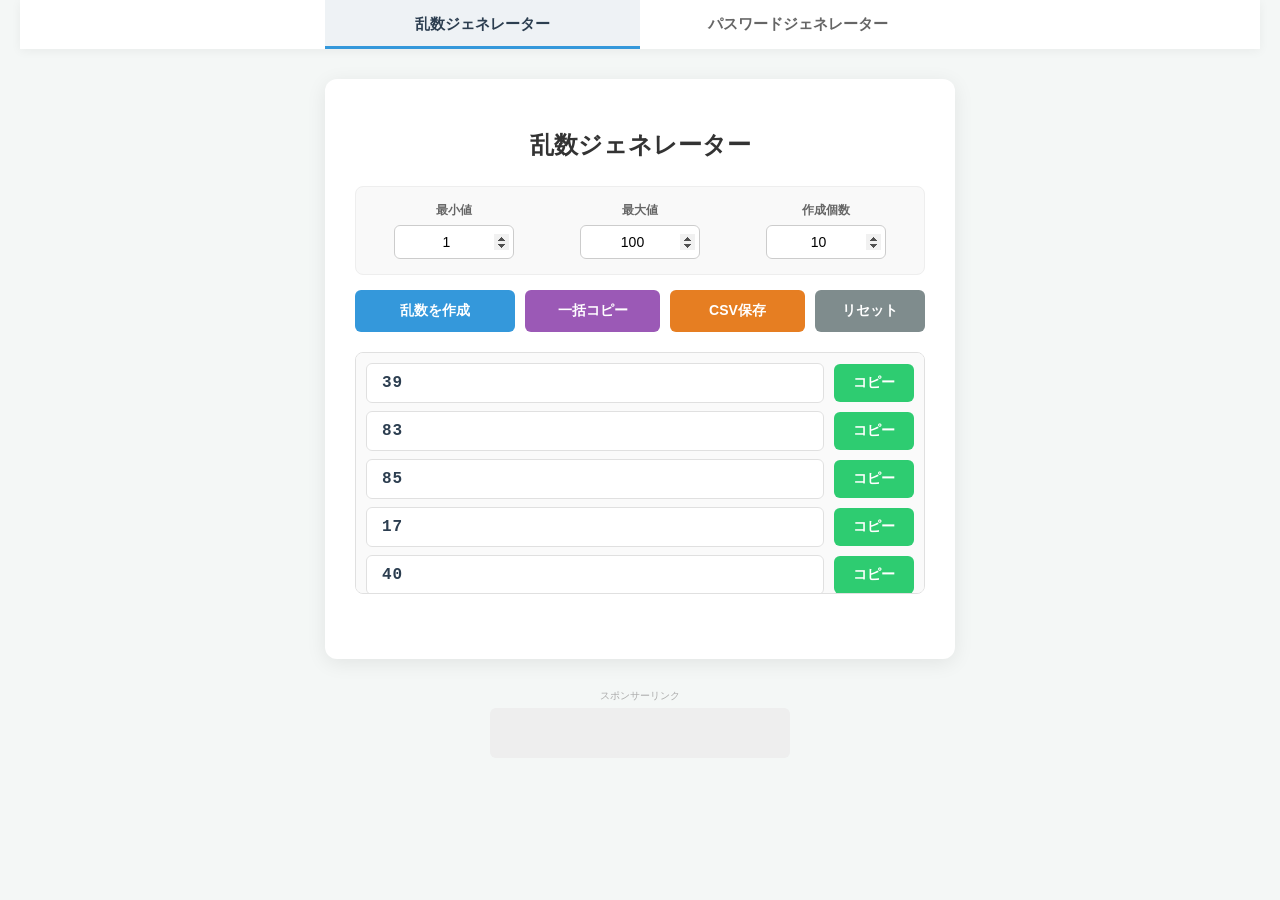
==== index.html @ 8f7b8381 "Update index.html" ====
<!DOCTYPE html>
<html lang="ja">
<head>
    <meta charset="UTF-8">
    <meta name="viewport" content="width=device-width, initial-scale=1.0">
    <title>乱数ジェネレーター</title>
    <link rel="stylesheet" href="style.css">
</head>
<body>

<header class="global-header" id="header-placeholder"></header>

<div class="container">
    <h2>乱数ジェネレーター</h2>
    
    <div class="settings-group">
        <div class="input-group">
            <label for="min-num">最小値</label>
            <input type="number" id="min-num" value="1" onchange="saveSettings()">
        </div>
        <div class="input-group">
            <label for="max-num">最大値</label>
            <input type="number" id="max-num" value="100" onchange="saveSettings()">
        </div>
        <div class="input-group">
            <label for="count">作成個数</label>
            <input type="number" id="count" value="10" min="1" max="10000" oninput="checkCount()" onchange="saveSettings()">
        </div>
    </div>

    <div class="warning-text" id="warning-text"></div>

    <div class="btn-group">
        <button class="generate-btn" onclick="generateRandomNumbers()">乱数を作成</button>
        <button class="copy-all-btn" onclick="copyAllText()">一括コピー</button>
        <button class="download-btn" onclick="downloadCSV()">CSV保存</button>
        <button class="reset-btn" onclick="resetSettings()">リセット</button>
    </div>

    <div class="result-area" id="result-area">
    </div>
    
    <div class="msg" id="copy-msg"></div>
</div>
    
<div class="ad-space-bottom">
    <span class="ad-label">スポンサーリンク</span>
    <div class="ad-box">
    <!-- admax -->
    <script src="https://adm.shinobi.jp/s/d149ee751a7bfab9ce516b030c1e447d"></script>
    <!-- admax -->
    </div>
</div>

<script>
    function loadHeader() {
        fetch('header.html')
            .then(response => {
                if (!response.ok) throw new Error('ヘッダーの読み込みに失敗しました');
                return response.text();
            })
            .then(data => {
                document.getElementById('header-placeholder').innerHTML = data;
                const activeLink = document.getElementById('nav-random');
                if (activeLink) activeLink.classList.add('active');
            })
            .catch(error => console.error(error));
    }

    let currentRandomNumbers = [];

    function saveSettings() {
        const settings = {
            min: document.getElementById('min-num').value,
            max: document.getElementById('max-num').value,
            count: document.getElementById('count').value
        };
        localStorage.setItem('randomGeneratorSettingsSimple', JSON.stringify(settings));
    }

    function loadSettings() {
        const savedData = localStorage.getItem('randomGeneratorSettingsSimple');
        if (!savedData) return;

        try {
            const settings = JSON.parse(savedData);
            if (settings.min !== undefined) document.getElementById('min-num').value = settings.min;
            if (settings.max !== undefined) document.getElementById('max-num').value = settings.max;
            if (settings.count !== undefined) document.getElementById('count').value = settings.count;
        } catch (e) {
            console.error('設定の読み込みに失敗しました', e);
        }
    }

    function resetSettings() {
        localStorage.removeItem('randomGeneratorSettingsSimple');
        document.getElementById('min-num').value = '1';
        document.getElementById('max-num').value = '100';
        document.getElementById('count').value = '10';
        document.getElementById('warning-text').textContent = '';
        generateRandomNumbers();
    }

    function checkCount() {
        const countInput = document.getElementById('count');
        const warningText = document.getElementById('warning-text');
        const count = parseInt(countInput.value) || 0;

        if (count > 10000) {
            warningText.textContent = '※エラー: 10,000個以上は一括作成できません。';
        } else if (count > 100) {
            warningText.textContent = '※注意: 個数が多いため、作成やコピーに時間がかかる場合があります。';
        } else {
            warningText.textContent = '';
        }
    }

    function generateRandomNumbers() {
        const minInput = document.getElementById('min-num');
        const maxInput = document.getElementById('max-num');
        const countInput = document.getElementById('count');
        const warningText = document.getElementById('warning-text');
        
        let min = parseInt(minInput.value);
        let max = parseInt(maxInput.value);
        let count = parseInt(countInput.value) || 10;

        if (isNaN(min) || isNaN(max)) {
            warningText.textContent = '※エラー: 最小値と最大値には数値を入力してください。';
            return;
        }

        if (min > max) {
            const temp = min;
            min = max;
            max = temp;
            minInput.value = min;
            maxInput.value = max;
        }

        if (count > 10000) {
            warningText.textContent = '※エラー: 10,000個以上は一括作成できません。';
            return;
        }
        if (count < 1) count = 1;

        if (count > 100) {
            warningText.textContent = '※注意: 個数が多いため、作成やコピーに時間がかかる場合があります。';
        } else {
            warningText.textContent = '';
        }

        const resultArea = document.getElementById('result-area');
        resultArea.innerHTML = ''; 
        document.getElementById('copy-msg').textContent = '';
        
        const generatedList = [];
        const range = max - min + 1;

        for (let i = 0; i < count; i++) {
            const num = Math.floor(Math.random() * range) + min;
            generatedList.push(num);
        }

        currentRandomNumbers = generatedList;

        currentRandomNumbers.forEach((num) => {
            const row = document.createElement('div');
            row.className = 'result-row';

            const container = document.createElement('div');
            container.className = 'result-container';
            container.textContent = num;

            const btn = document.createElement('button');
            btn.className = 'copy-btn';
            btn.textContent = 'コピー';
            btn.onclick = function() { copyText(num); };

            row.appendChild(container);
            row.appendChild(btn);
            resultArea.appendChild(row);
        });
    }

    function copyText(text) {
        navigator.clipboard.writeText(text).then(() => {
            const msg = document.getElementById('copy-msg');
            msg.textContent = 'クリップボードにコピーしました！';
            setTimeout(() => { msg.textContent = ''; }, 2000);
        }).catch(err => {
            console.error('コピーに失敗しました: ', err);
        });
    }

    function copyAllText() {
        if (currentRandomNumbers.length === 0) {
            alert('コピーするデータがありません。');
            return;
        }
        
        const allText = currentRandomNumbers.join('\n');
        
        navigator.clipboard.writeText(allText).then(() => {
            const msg = document.getElementById('copy-msg');
            msg.textContent = 'すべての乱数を一括コピーしました！';
            setTimeout(() => { msg.textContent = ''; }, 2000);
        }).catch(err => {
            console.error('一括コピーに失敗しました: ', err);
        });
    }

    function downloadCSV() {
        if (currentRandomNumbers.length === 0) {
            alert('ダウンロードするデータがありません。');
            return;
        }

        const csvContent = currentRandomNumbers.join('\r\n') + '\r\n';
        const bom = new Uint8Array([0xEF, 0xBB, 0xBF]);
        const blob = new Blob([bom, csvContent], { type: 'text/csv;charset=utf-8;' });
        
        const link = document.createElement('a');
        const url = URL.createObjectURL(blob);
        
        const now = new Date();
        const timestamp = now.getFullYear() +
            String(now.getMonth() + 1).padStart(2, '0') +
            String(now.getDate()).padStart(2, '0') + '_' +
            String(now.getHours()).padStart(2, '0') +
            String(now.getMinutes()).padStart(2, '0') +
            String(now.getSeconds()).padStart(2, '0');
            
        link.setAttribute('href', url);
        link.setAttribute('download', `random_numbers_${timestamp}.csv`);
        link.style.visibility = 'hidden';
        
        document.body.appendChild(link);
        link.click();
        document.body.removeChild(link);
    }

    window.addEventListener('DOMContentLoaded', () => {
        loadHeader();
        loadSettings();
        generateRandomNumbers();
    });
</script>

</body>
</html>
---- style.css ----
/* ーーー 共通デザイン ーーー */
body {
    font-family: 'Helvetica Neue', Arial, sans-serif;
    background-color: #f4f7f6;
    display: flex;
    flex-direction: column;
    align-items: center;
    min-height: 100vh;
    margin: 0;
    padding: 0 20px 20px 20px;
    box-sizing: border-box;
}

.global-header {
    width: 100%;
    background: #ffffff;
    box-shadow: 0 2px 10px rgba(0,0,0,0.05);
    margin-bottom: 30px;
    display: flex;
    justify-content: center;
}

.nav-menu {
    display: flex;
    list-style: none;
    padding: 0;
    margin: 0;
    width: 100%;
    max-width: 630px;
}

.nav-item {
    flex: 1;
    text-align: center;
}

.nav-link {
    display: block;
    padding: 15px 10px;
    text-decoration: none;
    color: #666;
    font-weight: bold;
    font-size: 15px;
    transition: background 0.2s, color 0.2s;
}

.nav-link:hover {
    background: #f9f9f9;
    color: #333;
}

.nav-link.active {
    background: #eef2f5;
    color: #2c3e50;
    border-bottom: 3px solid #3498db;
    padding-bottom: 12px;
}

.container {
    background: #ffffff;
    padding: 30px;
    border-radius: 12px;
    box-shadow: 0 4px 20px rgba(0,0,0,0.08);
    text-align: center;
    width: 100%;
    max-width: 630px;
    box-sizing: border-box;
}

h2 {
    color: #333;
    margin-bottom: 25px;
    font-size: 24px;
}

.settings-group {
    display: flex;
    justify-content: center;
    margin-bottom: 15px;
    background: #f9f9f9;
    padding: 15px;
    border-radius: 8px;
    border: 1px solid #eee;
    gap: 20px;
    align-items: flex-start;
}

.input-group {
    display: flex;
    flex-direction: column;
    align-items: center;
    gap: 6px;
    position: relative;
    flex: 1;
    min-width: 0;
}

label {
    font-size: 12px;
    color: #666;
    font-weight: bold;
    white-space: nowrap;
}

input[type="number"] {
    padding: 8px 4px;
    border: 1px solid #ccc;
    border-radius: 6px;
    font-size: 14px;
    text-align: center;
    box-sizing: border-box;
    height: 34px;
    width: 100%;
    max-width: 120px;
}

input[type="number"]::-webkit-inner-spin-button,
input[type="number"]::-webkit-outer-spin-button {
    opacity: 1 !important;
    visibility: visible !important;
}

.warning-text {
    font-size: 11px;
    color: #e74c3c;
    text-align: right;
    font-weight: bold;
}

.warning-text:not(:empty) {
    margin-bottom: 15px;
}

.btn-group {
    display: flex;
    gap: 10px;
    margin-bottom: 20px;
    flex-wrap: wrap;
}

button {
    padding: 10px;
    border: none;
    border-radius: 6px;
    font-size: 14px;
    cursor: pointer;
    font-weight: bold;
    transition: background 0.2s, transform 0.1s;
}

button:active {
    transform: scale(0.98);
}

button.generate-btn {
    flex: 1.2;
    background-color: #3498db;
    color: white;
    font-size: 14px;
    padding: 12px 5px;
    min-width: 120px;
}

button.generate-btn:hover {
    background-color: #2980b9;
}

button.copy-all-btn {
    flex: 1;
    background-color: #9b59b6;
    color: white;
    font-size: 14px;
    padding: 12px 5px;
    min-width: 90px;
}

button.copy-all-btn:hover {
    background-color: #8e44ad;
}

button.download-btn {
    flex: 1;
    background-color: #e67e22;
    color: white;
    font-size: 14px;
    padding: 12px 5px;
    min-width: 90px;
}

button.download-btn:hover {
    background-color: #d35400;
}

button.reset-btn {
    flex: 0.8;
    background-color: #7f8c8d;
    color: white;
    font-size: 14px;
    padding: 12px 5px;
    min-width: 70px;
}

button.reset-btn:hover {
    background-color: #95a5a6;
}

.result-area {
    height: 220px;
    overflow-y: auto;
    margin-bottom: 20px;
    border: 1px solid #e0e0e0;
    border-radius: 8px;
    background: #fafafa;
    padding: 10px;
}

.result-row {
    display: flex;
    gap: 10px;
    margin-bottom: 8px;
    align-items: center;
}

.result-row:last-child {
    margin-bottom: 0;
}

.result-container {
    flex: 1;
    background: #ffffff;
    border: 1px solid #e0e0e0;
    padding: 10px;
    border-radius: 6px;
    font-size: 16px;
    font-weight: bold;
    letter-spacing: 1px;
    color: #2c3e50;
    word-break: break-all;
    text-align: left;
    padding-left: 15px;
    font-family: 'Courier New', Courier, monospace;
}

button.copy-btn {
    background-color: #2ecc71;
    color: white;
    width: 80px;
    flex-shrink: 0;
}

button.copy-btn:hover {
    background-color: #27ae60;
}

.msg {
    font-size: 12px;
    color: #27ae60;
    height: 15px;
    margin-top: 10px;
}

/* ーーー 広告スペース ーーー */
.ad-space-container {
    margin-top: 25px;
    padding-top: 20px;
    border-top: 1px dashed #ddd;
}

.ad-space-bottom {
    margin-top: 30px;
    margin-bottom: 10px;
    text-align: center;
}

.ad-label {
    font-size: 10px;
    color: #aaa;
    margin-bottom: 5px;
    display: block;
    font-weight: normal;
}

.ad-box {
    background: #eee;
    color: #888;
    font-size: 12px;
    padding: 15px;
    border-radius: 6px;
    display: inline-block;
    min-width: 300px;
    min-height: 50px;
    box-sizing: border-box;
}

/* ーーー パスワード画面特有のデザイン ーーー */
.checkbox-card-group {
    display: grid;
    grid-template-columns: repeat(2, 1fr);
    gap: 12px;
    margin-bottom: 15px;
    background: #f9f9f9;
    padding: 15px;
    border-radius: 8px;
    border: 1px solid #eee;
}

.checkbox-label {
    display: flex;
    align-items: center;
    justify-content: flex-start;
    gap: 8px;
    font-size: 13px;
    color: #333;
    cursor: pointer;
    font-weight: bold;
    background: #fff;
    padding: 10px 14px;
    border-radius: 6px;
    border: 1px solid #ddd;
    user-select: none;
    box-sizing: border-box;
    white-space: nowrap;
}

.checkbox-label input[type="checkbox"] {
    margin: 0;
    cursor: pointer;
    width: 16px;
    height: 16px;
}

.details-wrapper {
    margin-bottom: 20px;
    text-align: left;
}

.details-summary {
    font-size: 13px;
    color: #3498db;
    cursor: pointer;
    font-weight: bold;
    user-select: none;
    outline: none;
    padding: 5px 0;
    display: inline-flex;
    align-items: center;
    gap: 4px;
}

.details-summary:hover {
    color: #2980b9;
}

.symbol-selection-grid {
    margin-top: 10px;
    background: #f9f9f9;
    border: 1px solid #eee;
    border-radius: 8px;
    padding: 12px;
    display: grid;
    grid-template-columns: repeat(6, 1fr);
    gap: 6px;
}

.symbol-label {
    display: flex;
    align-items: center;
    justify-content: center;
    gap: 4px;
    font-size: 14px;
    font-family: 'Courier New', Courier, monospace;
    background: #fff;
    border: 1px solid #ddd;
    border-radius: 4px;
    padding: 6px 0;
    cursor: pointer;
    font-weight: bold;
}

.symbol-label input {
    margin: 0;
    cursor: pointer;
}

/* ーーー スマホ対応（レスポンシブ） ーーー */
@media screen and (max-width: 600px) {
    body {
        padding: 0 10px 10px 10px;
    }
    .global-header {
        margin-bottom: 20px;
    }
    .nav-link {
        padding: 12px 5px;
        font-size: 13px;
    }
    .nav-link.active {
        padding-bottom: 9px;
    }
    .container {
        padding: 20px 15px;
    }
    h2 {
        font-size: 20px;
        margin-bottom: 15px;
    }
    .checkbox-card-group {
        grid-template-columns: 1fr;
        gap: 8px;
        padding: 10px;
    }
    .checkbox-label {
        font-size: 14px;
        padding: 10px 12px;
    }
    .symbol-selection-grid {
        grid-template-columns: repeat(4, 1fr);
        gap: 6px;
        padding: 8px;
    }
    .btn-group {
        gap: 8px;
    }
    button.generate-btn, button.copy-all-btn, button.download-btn, button.reset-btn {
        flex: none;
        width: calc(50% - 4px);
        box-sizing: border-box;
        padding: 12px 2px;
        font-size: 13px;
    }
    .warning-text {
        text-align: center;
    }
}
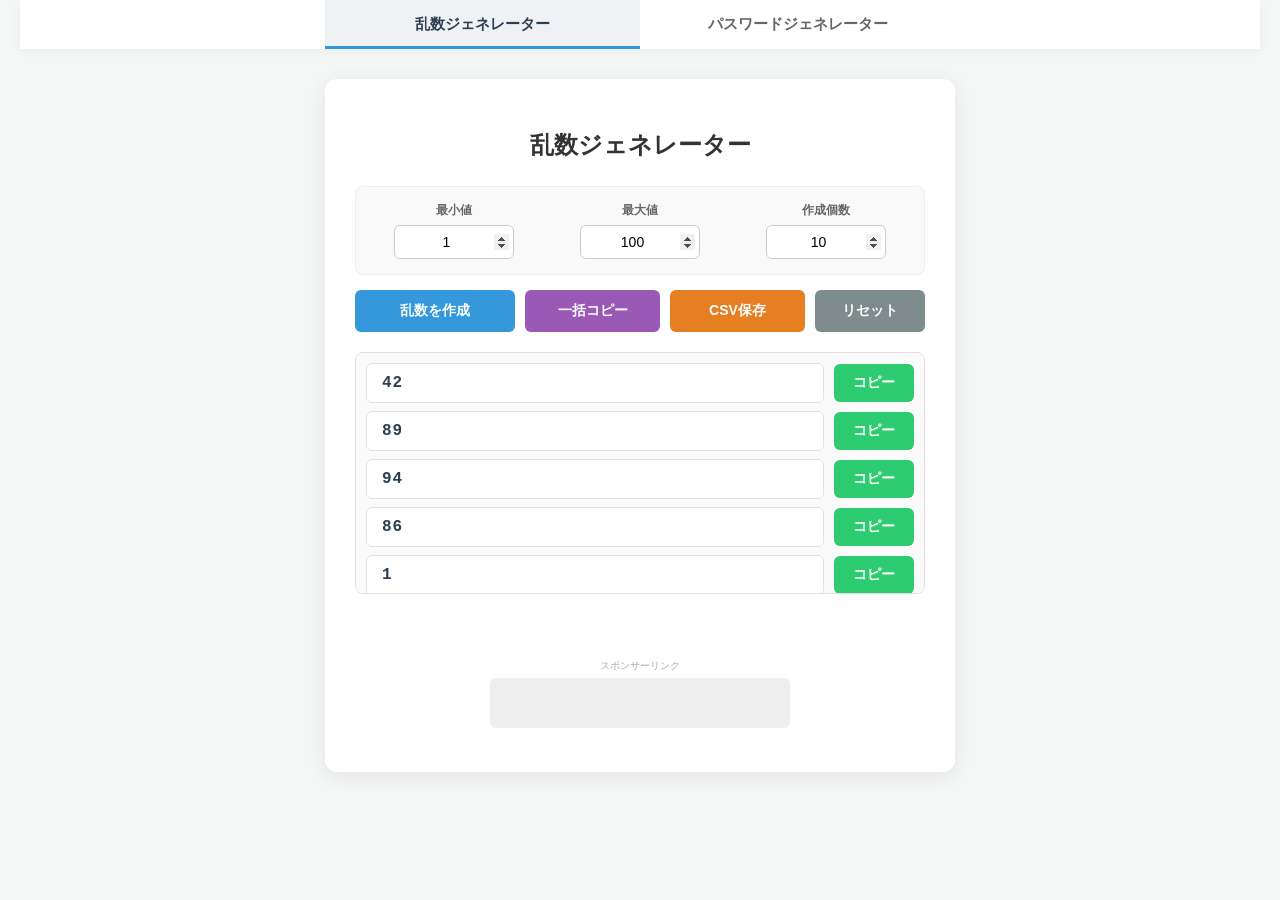
==== commit 7a89e06c: "Update index.html" ====
--- a/index.html
+++ b/index.html
@@ -41,7 +41,6 @@
     </div>
     
     <div class="msg" id="copy-msg"></div>
-</div>
     
 <div class="ad-space-bottom">
     <span class="ad-label">スポンサーリンク</span>
@@ -51,7 +50,7 @@
     <!-- admax -->
     </div>
 </div>
-
+</div>
 <script>
     function loadHeader() {
         fetch('header.html')
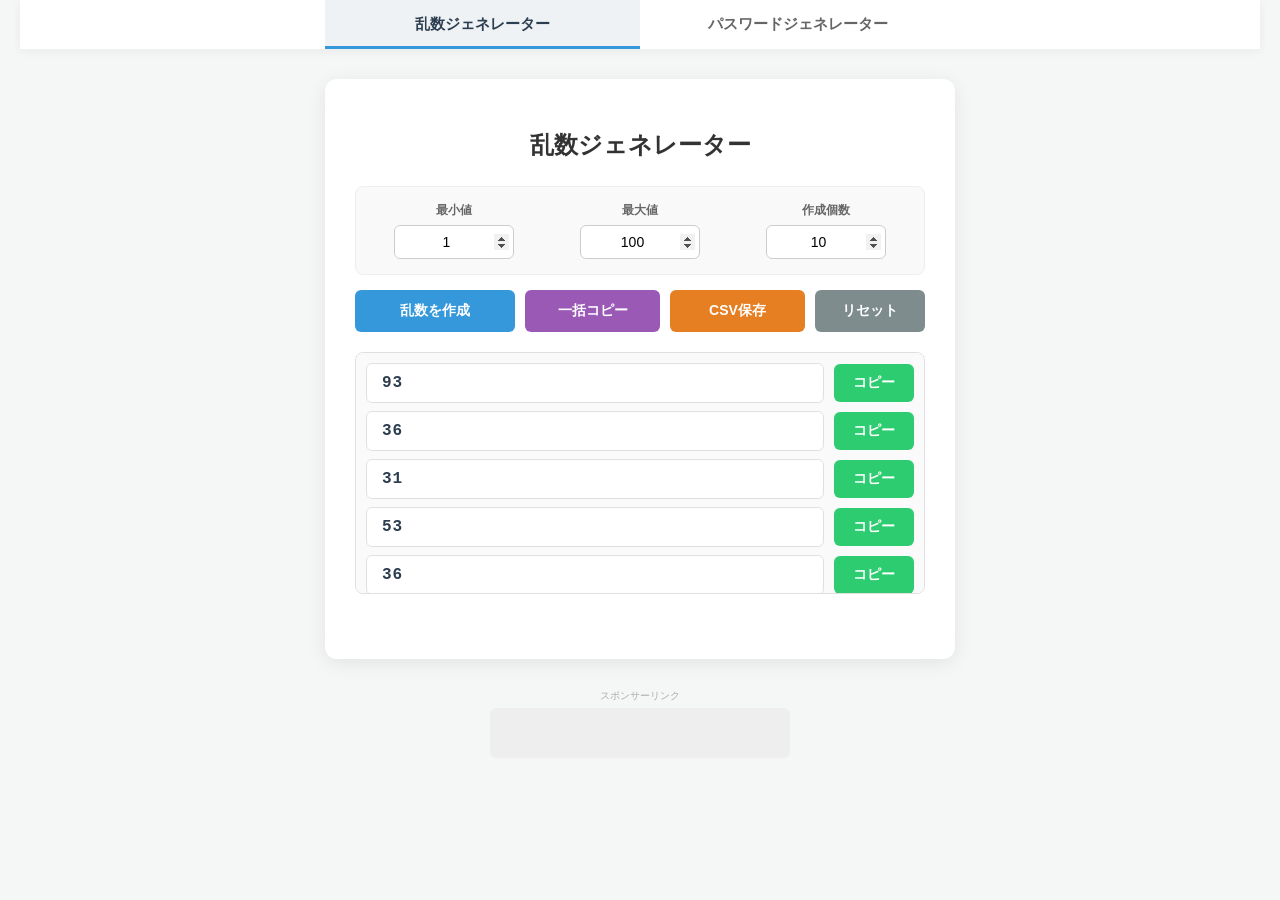
==== commit 6c73af29: "Update index.html" ====
--- a/index.html
+++ b/index.html
@@ -41,16 +41,13 @@
     </div>
     
     <div class="msg" id="copy-msg"></div>
-    
-<div class="ad-space-bottom">
+</div> <div class="ad-space-bottom">
     <span class="ad-label">スポンサーリンク</span>
     <div class="ad-box">
-    <!-- admax -->
     <script src="https://adm.shinobi.jp/s/d149ee751a7bfab9ce516b030c1e447d"></script>
-    <!-- admax -->
     </div>
 </div>
-</div>
+
 <script>
     function loadHeader() {
         fetch('header.html')
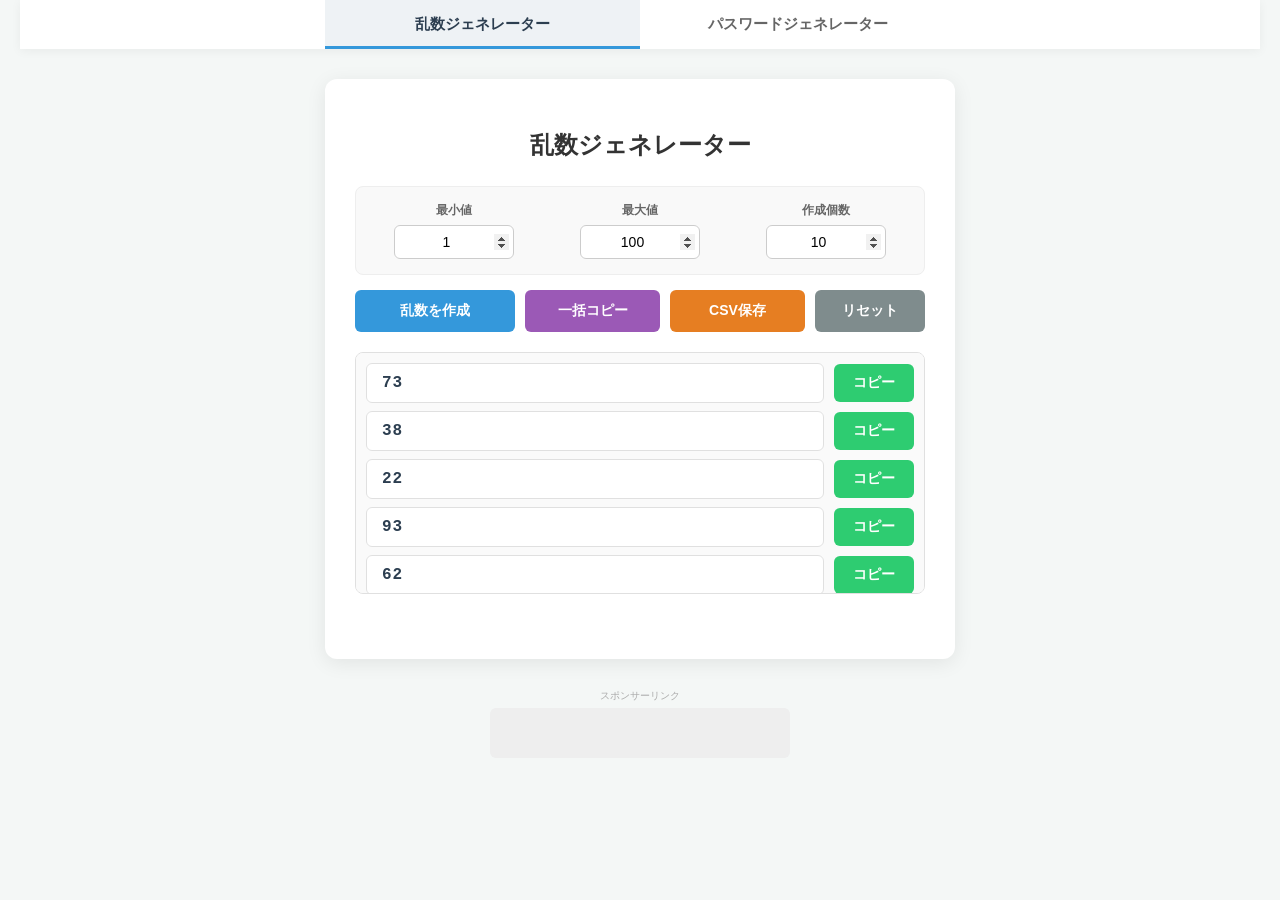
==== commit f85d103e: "Update index.html" ====
--- a/index.html
+++ b/index.html
@@ -3,8 +3,15 @@
 <head>
     <meta charset="UTF-8">
     <meta name="viewport" content="width=device-width, initial-scale=1.0">
-    <title>乱数ジェネレーター</title>
+    <meta name="description" content="ブラウザで簡単に使える無料の乱数ジェネレーターです。最小値・最大値の指定や作成個数の変更、CSV保存、一括コピー機能など、シンプルで使いやすいです。">
+    <meta property="og:site_name" content="便利ツールコレクション">
+    <meta property="og:type" content="website">
+    <meta property="og:url" content="https://renowahappiness-prog.github.io/mytool/index.html">
+    <meta name="twitter:card" content="summary">
+    <meta name="twitter:title" content="乱数・パスワードジェネレーターツール">
+    <title>乱数ジェネレーター - 乱数作成・CSV保存・一括コピー</title>
     <link rel="stylesheet" href="style.css">
+    <link rel="canonical" href="https://renowahappiness-prog.github.io/mytool/index.html">
 </head>
 <body>
 
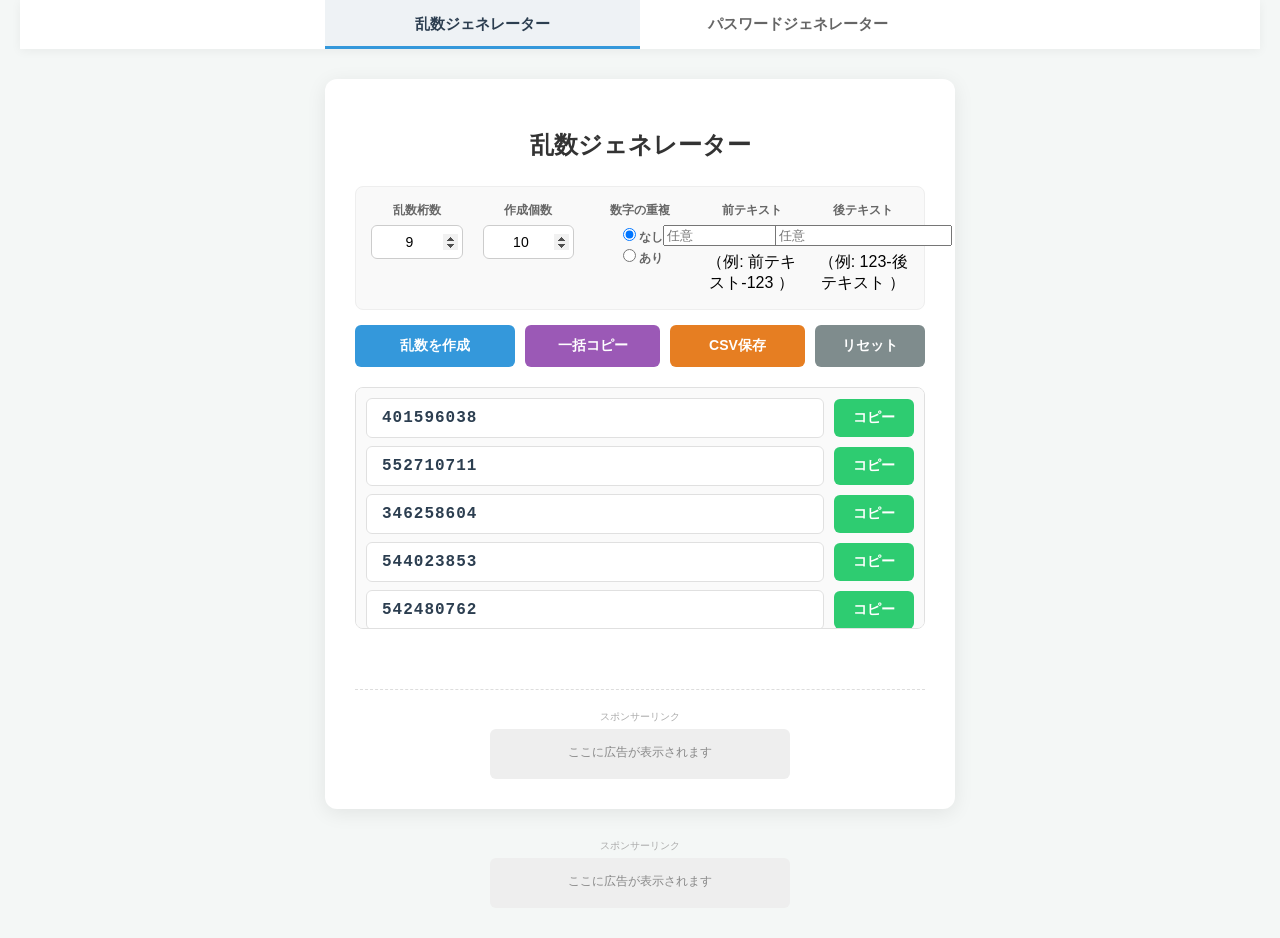
==== commit e05c330e: "Update index.html" ====
--- a/index.html
+++ b/index.html
@@ -3,15 +3,8 @@
 <head>
     <meta charset="UTF-8">
     <meta name="viewport" content="width=device-width, initial-scale=1.0">
-    <meta name="description" content="ブラウザで簡単に使える無料の乱数ジェネレーターです。最小値・最大値の指定や作成個数の変更、CSV保存、一括コピー機能など、シンプルで使いやすいです。">
-    <meta property="og:site_name" content="便利ツールコレクション">
-    <meta property="og:type" content="website">
-    <meta property="og:url" content="https://renowahappiness-prog.github.io/mytool/index.html">
-    <meta name="twitter:card" content="summary">
-    <meta name="twitter:title" content="乱数・パスワードジェネレーターツール">
-    <title>乱数ジェネレーター - 乱数作成・CSV保存・一括コピー</title>
+    <title>乱数ジェネレーター</title>
     <link rel="stylesheet" href="style.css">
-    <link rel="canonical" href="https://renowahappiness-prog.github.io/mytool/index.html">
 </head>
 <body>
 
@@ -22,23 +15,36 @@
     
     <div class="settings-group">
         <div class="input-group">
-            <label for="min-num">最小値</label>
-            <input type="number" id="min-num" value="1" onchange="saveSettings()">
-        </div>
-        <div class="input-group">
-            <label for="max-num">最大値</label>
-            <input type="number" id="max-num" value="100" onchange="saveSettings()">
+            <label for="digits">乱数桁数</label>
+            <input type="number" id="digits" value="9" min="1" max="100" onchange="saveSettings()">
         </div>
         <div class="input-group">
             <label for="count">作成個数</label>
-            <input type="number" id="count" value="10" min="1" max="10000" oninput="checkCount()" onchange="saveSettings()">
+            <input type="number" id="count" value="10" min="1" max="100" oninput="checkCount()" onchange="saveSettings()">
+        </div>
+        <div class="input-group">
+            <label>数字の重複</label>
+            <div class="radio-group">
+                <label class="radio-label"><input type="radio" name="duplicate" value="false" checked onchange="saveSettings()">なし</label>
+                <label class="radio-label"><input type="radio" name="duplicate" value="true" onchange="saveSettings()">あり</label>
+            </div>
+        </div>
+        <div class="input-group">
+            <label for="prefix">前テキスト</label>
+            <input type="text" id="prefix" value="" placeholder="任意" onchange="saveSettings()">
+            <span class="example-text">（例: 前テキスト-123 ）</span>
+        </div>
+        <div class="input-group">
+            <label for="suffix">後テキスト</label>
+            <input type="text" id="suffix" value="" placeholder="任意" onchange="saveSettings()">
+            <span class="example-text">（例: 123-後テキスト ）</span>
         </div>
     </div>
 
     <div class="warning-text" id="warning-text"></div>
 
     <div class="btn-group">
-        <button class="generate-btn" onclick="generateRandomNumbers()">乱数を作成</button>
+        <button class="generate-btn" onclick="generateRandoms()">乱数を作成</button>
         <button class="copy-all-btn" onclick="copyAllText()">一括コピー</button>
         <button class="download-btn" onclick="downloadCSV()">CSV保存</button>
         <button class="reset-btn" onclick="resetSettings()">リセット</button>
@@ -48,14 +54,24 @@
     </div>
     
     <div class="msg" id="copy-msg"></div>
-</div> <div class="ad-space-bottom">
+
+    <div class="ad-space-container">
+        <span class="ad-label">スポンサーリンク</span>
+        <div class="ad-box">
+            ここに広告が表示されます
+        </div>
+    </div>
+</div>
+
+<div class="ad-space-bottom">
     <span class="ad-label">スポンサーリンク</span>
     <div class="ad-box">
-    <script src="https://adm.shinobi.jp/s/d149ee751a7bfab9ce516b030c1e447d"></script>
+        ここに広告が表示されます
     </div>
 </div>
 
 <script>
+    // index.htmlのヘッダー読み込み処理を維持
     function loadHeader() {
         fetch('header.html')
             .then(response => {
@@ -72,36 +88,47 @@
 
     let currentRandomNumbers = [];
 
+    // 「乱数.html」のロジックをベースにしたLocalStorage保存・読込・リセット
     function saveSettings() {
         const settings = {
-            min: document.getElementById('min-num').value,
-            max: document.getElementById('max-num').value,
+            prefix: document.getElementById('prefix').value,
+            digits: document.getElementById('digits').value,
+            suffix: document.getElementById('suffix').value,
+            duplicate: document.querySelector('input[name="duplicate"]:checked').value,
             count: document.getElementById('count').value
         };
-        localStorage.setItem('randomGeneratorSettingsSimple', JSON.stringify(settings));
+        localStorage.setItem('generatorSettings', JSON.stringify(settings));
     }
 
     function loadSettings() {
-        const savedData = localStorage.getItem('randomGeneratorSettingsSimple');
+        const savedData = localStorage.getItem('generatorSettings');
         if (!savedData) return;
 
         try {
             const settings = JSON.parse(savedData);
-            if (settings.min !== undefined) document.getElementById('min-num').value = settings.min;
-            if (settings.max !== undefined) document.getElementById('max-num').value = settings.max;
+            if (settings.prefix !== undefined) document.getElementById('prefix').value = settings.prefix;
+            if (settings.digits !== undefined) document.getElementById('digits').value = settings.digits;
+            if (settings.suffix !== undefined) document.getElementById('suffix').value = settings.suffix;
             if (settings.count !== undefined) document.getElementById('count').value = settings.count;
+            if (settings.duplicate !== undefined) {
+                const radio = document.querySelector(`input[name="duplicate"][value="${settings.duplicate}"]`);
+                if (radio) radio.checked = true;
+            }
         } catch (e) {
             console.error('設定の読み込みに失敗しました', e);
         }
     }
 
     function resetSettings() {
-        localStorage.removeItem('randomGeneratorSettingsSimple');
-        document.getElementById('min-num').value = '1';
-        document.getElementById('max-num').value = '100';
+        localStorage.removeItem('generatorSettings');
+        document.getElementById('prefix').value = '';
+        document.getElementById('digits').value = '9';
+        document.getElementById('suffix').value = '';
         document.getElementById('count').value = '10';
+        const defaultRadio = document.querySelector('input[name="duplicate"][value="false"]');
+        if (defaultRadio) defaultRadio.checked = true;
         document.getElementById('warning-text').textContent = '';
-        generateRandomNumbers();
+        generateRandoms();
     }
 
     function checkCount() {
@@ -109,76 +136,88 @@
         const warningText = document.getElementById('warning-text');
         const count = parseInt(countInput.value) || 0;
 
-        if (count > 10000) {
-            warningText.textContent = '※エラー: 10,000個以上は一括作成できません。';
-        } else if (count > 100) {
-            warningText.textContent = '※注意: 個数が多いため、作成やコピーに時間がかかる場合があります。';
+        if (count > 100) {
+            warningText.textContent = '※エラー: 100個以上は作成できません。';
         } else {
             warningText.textContent = '';
         }
     }
 
-    function generateRandomNumbers() {
-        const minInput = document.getElementById('min-num');
-        const maxInput = document.getElementById('max-num');
+    // 「乱数.html」のメイン機能（桁数指定・重複検知・前後テキスト付与）
+    function generateRandoms() {
+        const prefixInput = document.getElementById('prefix');
+        const suffixInput = document.getElementById('suffix');
+        const digitsInput = document.getElementById('digits');
         const countInput = document.getElementById('count');
         const warningText = document.getElementById('warning-text');
-        
-        let min = parseInt(minInput.value);
-        let max = parseInt(maxInput.value);
+        const allowDuplicate = document.querySelector('input[name="duplicate"]:checked').value === 'true';
+        
+        let prefix = prefixInput.value;
+        let suffix = suffixInput.value;
+        let digits = parseInt(digitsInput.value) || 9;
         let count = parseInt(countInput.value) || 10;
 
-        if (isNaN(min) || isNaN(max)) {
-            warningText.textContent = '※エラー: 最小値と最大値には数値を入力してください。';
+        if (count > 100) {
+            warningText.textContent = '※エラー: 100個以上は作成できません。';
             return;
         }
 
-        if (min > max) {
-            const temp = min;
-            min = max;
-            max = temp;
-            minInput.value = min;
-            maxInput.value = max;
-        }
-
-        if (count > 10000) {
-            warningText.textContent = '※エラー: 10,000個以上は一括作成できません。';
-            return;
-        }
+        if (digits < 1) digits = 1;
+        if (digits > 100) digits = 100;
         if (count < 1) count = 1;
 
-        if (count > 100) {
-            warningText.textContent = '※注意: 個数が多いため、作成やコピーに時間がかかる場合があります。';
-        } else {
-            warningText.textContent = '';
-        }
+        if (!allowDuplicate) {
+            const maxCombinations = Math.min(Math.pow(10, digits), 100); 
+            if (count > maxCombinations) {
+                warningText.textContent = `※エラー: 重複なしの場合、${digits}桁では最大 ${maxCombinations}個までしか生成できません。`;
+                return;
+            }
+        }
+
+        warningText.textContent = '';
 
         const resultArea = document.getElementById('result-area');
         resultArea.innerHTML = ''; 
         document.getElementById('copy-msg').textContent = '';
         
         const generatedList = [];
-        const range = max - min + 1;
-
-        for (let i = 0; i < count; i++) {
-            const num = Math.floor(Math.random() * range) + min;
-            generatedList.push(num);
+        const uniqueNumbersSet = new Set();
+        let safetyCounter = 0;
+
+        while (generatedList.length < count && safetyCounter < 100000) {
+            safetyCounter++;
+
+            let randomNumber = '';
+            for (let d = 0; d < digits; d++) {
+                randomNumber += Math.floor(Math.random() * 10);
+            }
+
+            const finalString = prefix + randomNumber + suffix;
+
+            if (allowDuplicate) {
+                generatedList.push(finalString);
+            } else {
+                if (!uniqueNumbersSet.has(finalString)) {
+                    uniqueNumbersSet.add(finalString);
+                    generatedList.push(finalString);
+                }
+            }
         }
 
         currentRandomNumbers = generatedList;
 
-        currentRandomNumbers.forEach((num) => {
+        currentRandomNumbers.forEach((finalString) => {
             const row = document.createElement('div');
             row.className = 'result-row';
 
             const container = document.createElement('div');
             container.className = 'result-container';
-            container.textContent = num;
+            container.textContent = finalString;
 
             const btn = document.createElement('button');
             btn.className = 'copy-btn';
             btn.textContent = 'コピー';
-            btn.onclick = function() { copyText(num); };
+            btn.onclick = function() { copyText(finalString); };
 
             row.appendChild(container);
             row.appendChild(btn);
@@ -186,6 +225,7 @@
         });
     }
 
+    // 共通のコピー・CSVダウンロード処理
     function copyText(text) {
         navigator.clipboard.writeText(text).then(() => {
             const msg = document.getElementById('copy-msg');
@@ -201,9 +241,7 @@
             alert('コピーするデータがありません。');
             return;
         }
-        
         const allText = currentRandomNumbers.join('\n');
-        
         navigator.clipboard.writeText(allText).then(() => {
             const msg = document.getElementById('copy-msg');
             msg.textContent = 'すべての乱数を一括コピーしました！';
@@ -243,10 +281,11 @@
         document.body.removeChild(link);
     }
 
+    // 初期化（ヘッダー読込を追加）
     window.addEventListener('DOMContentLoaded', () => {
         loadHeader();
         loadSettings();
-        generateRandomNumbers();
+        generateRandoms();
     });
 </script>
 
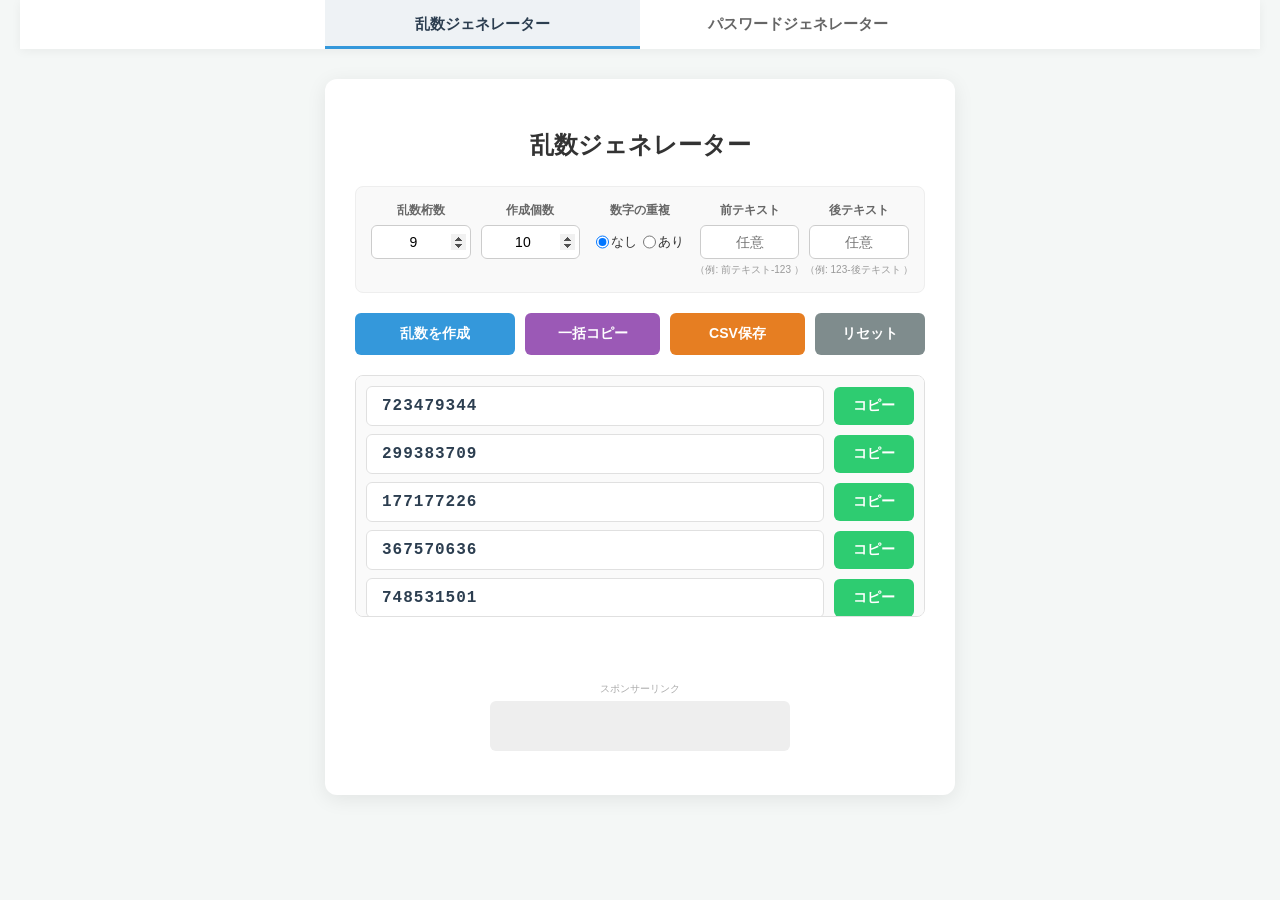
==== commit e24cd49d: "Update index.html" ====
--- a/index.html
+++ b/index.html
@@ -55,18 +55,12 @@
     
     <div class="msg" id="copy-msg"></div>
 
-    <div class="ad-space-container">
-        <span class="ad-label">スポンサーリンク</span>
-        <div class="ad-box">
-            ここに広告が表示されます
-        </div>
-    </div>
-</div>
-
 <div class="ad-space-bottom">
     <span class="ad-label">スポンサーリンク</span>
     <div class="ad-box">
-        ここに広告が表示されます
+    <!-- admax -->
+    <script src="https://adm.shinobi.jp/s/d149ee751a7bfab9ce516b030c1e447d"></script>
+    <!-- admax -->
     </div>
 </div>
 
--- a/style.css
+++ b/style.css
@@ -73,16 +73,18 @@
     font-size: 24px;
 }
 
+/* 乱数ジェネレーター用に最適化した設定グループ設定（PC時は絶対に折り返さない） */
 .settings-group {
     display: flex;
-    justify-content: center;
-    margin-bottom: 15px;
+    justify-content: space-between;
+    margin-bottom: 20px;
     background: #f9f9f9;
     padding: 15px;
     border-radius: 8px;
     border: 1px solid #eee;
-    gap: 20px;
+    gap: 10px;
     align-items: flex-start;
+    flex-wrap: nowrap; /* PC表示時は横並び一列を死守 */
 }
 
 .input-group {
@@ -91,6 +93,7 @@
     align-items: center;
     gap: 6px;
     position: relative;
+    padding-bottom: 18px; /* 例テキスト(example-text)の絶対配置用スペース */
     flex: 1;
     min-width: 0;
 }
@@ -102,7 +105,8 @@
     white-space: nowrap;
 }
 
-input[type="number"] {
+/* フォーム入力ボックス（numberとtextの両方に対応） */
+.input-group input {
     padding: 8px 4px;
     border: 1px solid #ccc;
     border-radius: 6px;
@@ -110,14 +114,52 @@
     text-align: center;
     box-sizing: border-box;
     height: 34px;
-    width: 100%;
-    max-width: 120px;
+    width: 100%; /* 親要素の幅いっぱいに広げる */
 }
 
 input[type="number"]::-webkit-inner-spin-button,
 input[type="number"]::-webkit-outer-spin-button {
     opacity: 1 !important;
     visibility: visible !important;
+}
+
+/* 数字の重複（ラジオボタン）用の固有スタイル */
+.radio-group {
+    display: flex;
+    flex-direction: row;
+    gap: 6px;
+    justify-content: center;
+    align-items: center;
+    height: 34px;
+    box-sizing: border-box;
+}
+
+.radio-label {
+    display: flex;
+    align-items: center;
+    gap: 2px;
+    font-size: 13px;
+    color: #333;
+    cursor: pointer;
+    font-weight: normal;
+    white-space: nowrap;
+}
+
+.radio-label input[type="radio"] {
+    margin: 0;
+    cursor: pointer;
+    width: auto;
+}
+
+/* 前後テキストの補足説明プレースホルダー */
+.example-text {
+    font-size: 10px;
+    color: #999;
+    white-space: nowrap;
+    position: absolute;
+    bottom: 0px;
+    left: 50%;
+    transform: translateX(-50%);
 }
 
 .warning-text {
@@ -292,7 +334,7 @@
     box-sizing: border-box;
 }
 
-/* ーーー パスワード画面特有のデザイン ーーー */
+/* ーーー パスワード画面特有のデザイン（別画面の互換性維持用） ーーー */
 .checkbox-card-group {
     display: grid;
     grid-template-columns: repeat(2, 1fr);
@@ -404,6 +446,24 @@
         font-size: 20px;
         margin-bottom: 15px;
     }
+    
+    /* 乱数ジェネレーターの入力グループをスマホ表示で綺麗に折り返す設定 */
+    .settings-group {
+        gap: 0 10px;
+        padding: 12px;
+        flex-wrap: wrap; /* スマホのみ折り返しを許可 */
+    }
+    /* 上段3つ（桁数・個数・重複）を3等分で横並びに固定 */
+    .settings-group .input-group {
+        flex: none;
+        width: calc(33.333% - 7px); 
+    }
+    /* 下段2つ（前テキスト・後テキスト）を50%ずつの綺麗に2分割配置 */
+    .settings-group .input-group:nth-last-child(1),
+    .settings-group .input-group:nth-last-child(2) {
+        width: calc(50% - 5px);
+    }
+
     .checkbox-card-group {
         grid-template-columns: 1fr;
         gap: 8px;
@@ -431,4 +491,4 @@
     .warning-text {
         text-align: center;
     }
-}+}
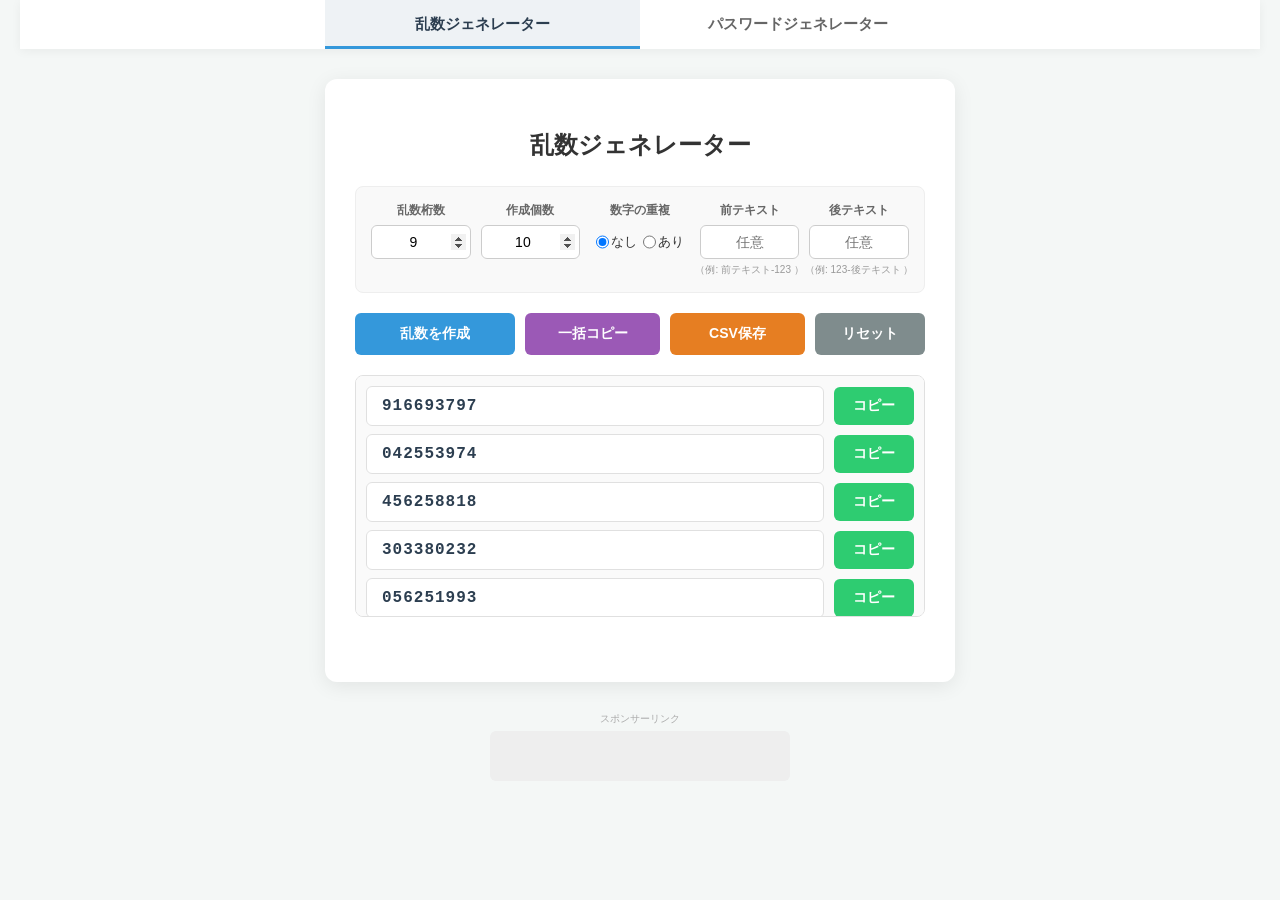
==== commit ee6a2cc0: "Update index.html" ====
--- a/index.html
+++ b/index.html
@@ -54,13 +54,12 @@
     </div>
     
     <div class="msg" id="copy-msg"></div>
+</div>
 
 <div class="ad-space-bottom">
     <span class="ad-label">スポンサーリンク</span>
     <div class="ad-box">
-    <!-- admax -->
     <script src="https://adm.shinobi.jp/s/d149ee751a7bfab9ce516b030c1e447d"></script>
-    <!-- admax -->
     </div>
 </div>
 
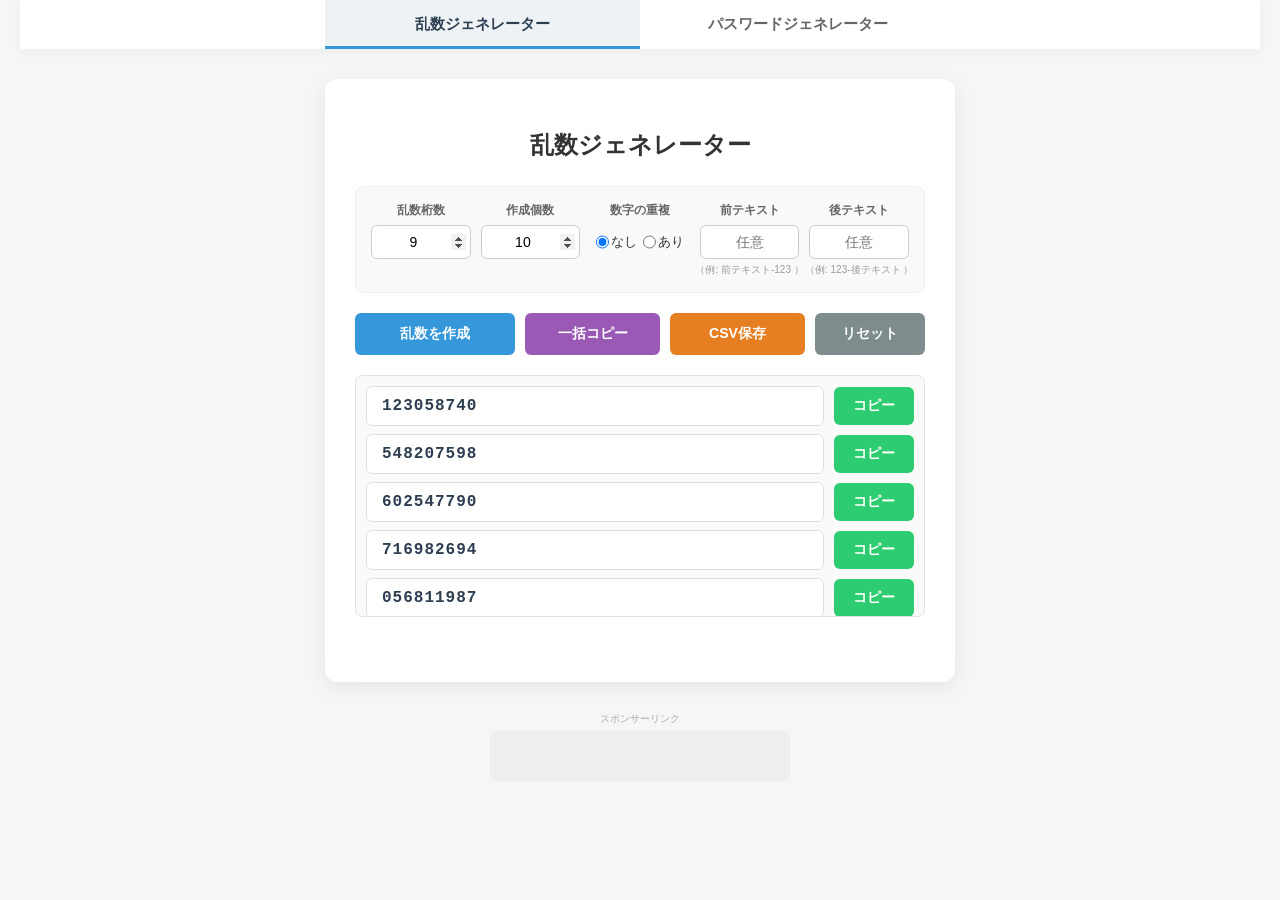
==== commit 705ee7dd: "Update index.html" ====
--- a/index.html
+++ b/index.html
@@ -3,8 +3,15 @@
 <head>
     <meta charset="UTF-8">
     <meta name="viewport" content="width=device-width, initial-scale=1.0">
+    <meta name="description" content="好みの設定で自動生成する無料の乱数ジェネレーターです。桁数や個数の指定が可能。一括コピーやCSV保存にも対応しています。">
+    <meta property="og:site_name" content="便利ツールコレクション">
+    <meta property="og:type" content="website">
+    <meta property="og:url" content="https://renowahappiness-prog.github.io/mytool/index.html">
+    <meta name="twitter:card" content="summary">
+    <meta name="twitter:title" content="乱数・パスワードジェネレーターツール">
     <title>乱数ジェネレーター</title>
     <link rel="stylesheet" href="style.css">
+    <link rel="canonical" href="https://renowahappiness-prog.github.io/mytool/index.html">
 </head>
 <body>
 
